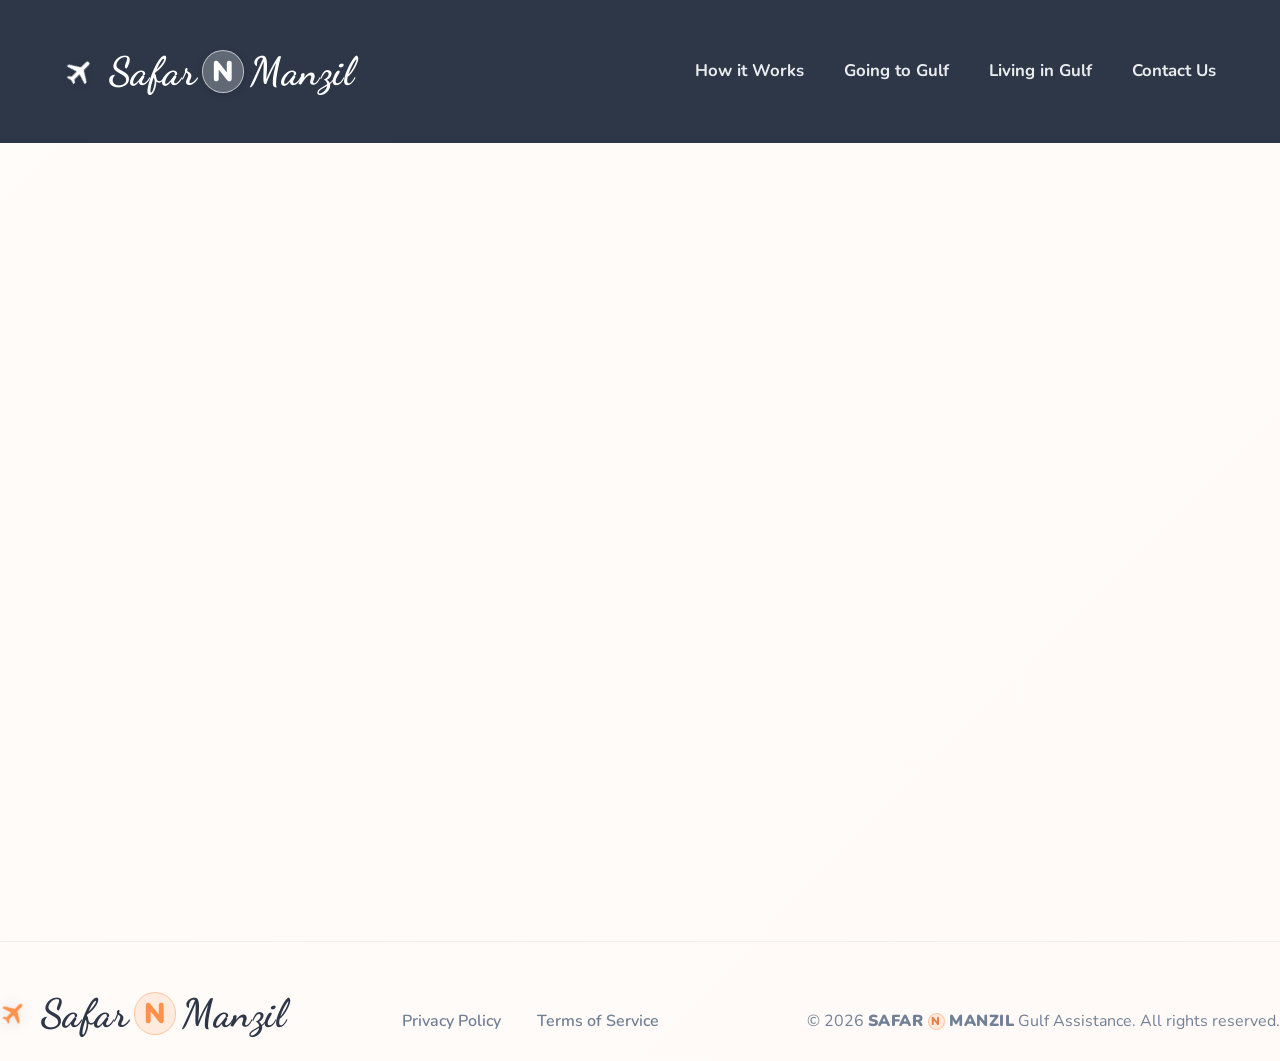
==== feedback.html @ 5f397bbf "feat: add standalone feedback page" ====
<!DOCTYPE html>
<html lang="en">
<head>
    <meta charset="UTF-8">
    <meta name="viewport" content="width=device-width, initial-scale=1.0">
    <title>Feedback | SAFAR N MANZIL</title>
    <meta name="description" content="Share your feedback and experience with SAFAR N MANZIL.">
    <link rel="preconnect" href="https://fonts.googleapis.com">
    <link rel="preconnect" href="https://fonts.gstatic.com" crossorigin>
    <link href="https://fonts.googleapis.com/css2?family=Dancing+Script:wght@700&family=Nunito:wght@400;600;700;800&display=swap" rel="stylesheet">
    <link rel="stylesheet" href="style.css">
    <style>
        .feedback-section {
            background: white;
            border: 1.5px solid rgba(255,155,106,0.2);
            border-radius: 20px;
            padding: 2.5rem;
            max-width: 800px;
            margin: 0 auto;
            text-align: center;
        }
        .rating-stars {
            display: flex;
            justify-content: center;
            gap: 0.5rem;
            margin: 1rem 0 1.5rem;
            flex-direction: row-reverse;
        }
        .rating-stars input {
            display: none;
        }
        .rating-stars label {
            font-size: 2rem;
            color: #E2E8F0;
            cursor: pointer;
            transition: color 0.2s;
        }
        .rating-stars label:hover,
        .rating-stars label:hover ~ label,
        .rating-stars input:checked ~ label {
            color: #F6AD55;
        }
        
        #feedback-success-state {
            display: none;
            animation: fadeIn 0.5s ease-out forwards;
        }
        
        .share-wa-btn {
            display: inline-flex;
            align-items: center;
            gap: 0.5rem;
            background: #25D366;
            color: white;
            padding: 1rem 1.5rem;
            border-radius: 12px;
            font-weight: 700;
            font-size: 1.1rem;
            text-decoration: none;
            transition: transform 0.2s, box-shadow 0.2s;
            margin-top: 1.5rem;
        }
        .share-wa-btn:hover {
            transform: translateY(-2px);
            box-shadow: 0 10px 20px -10px rgba(37, 211, 102, 0.6);
            color: white;
        }
        @keyframes fadeIn {
            from { opacity: 0; transform: translateY(10px); }
            to { opacity: 1; transform: translateY(0); }
        }
        .lead-field label {
            display: block;
            font-size: 0.78rem;
            font-weight: 700;
            color: #718096;
            text-transform: uppercase;
            letter-spacing: 0.08em;
            margin-bottom: 0.4rem;
        }
        .lead-field input {
            width: 100%;
            padding: 0.65rem 0.9rem;
            border: 1.5px solid rgba(255,155,106,0.3);
            border-radius: 10px;
            font-family: 'Nunito', sans-serif;
            font-size: 0.95rem;
            color: #2D3748;
            background: #fff;
            transition: border-color 0.2s, box-shadow 0.2s;
            box-sizing: border-box;
        }
        .lead-field input:focus {
            outline: none;
            border-color: #FF9B6A;
            box-shadow: 0 0 0 3px rgba(255,155,106,0.15);
        }
        .crm-status-msg {
            display: none;
            margin-top: 0.8rem;
            padding: 0.75rem 1rem;
            border-radius: 10px;
            font-size: 0.9rem;
            font-weight: 600;
            text-align: center;
        }
        .crm-status-msg.error {
            background: #FED7D7;
            color: #9B2C2C;
        }
        .btn-solid.btn-loading {
            opacity: 0.7;
            cursor: not-allowed;
        }
    </style>
</head>
<body class="bg-gradient-light">
    <!-- Navbar -->
    <nav class="top-nav" style="position: relative; background: #2D3748;">
        <a href="index.html" class="logo" aria-label="SAFAR N MANZIL Home">
            <svg class="logo-icon" width="32" height="32" viewBox="0 0 24 24" fill="white" xmlns="http://www.w3.org/2000/svg">
                <path d="M21 16v-2l-8-5V3.5c0-.83-.67-1.5-1.5-1.5S10 2.67 10 3.5V9l-8 5v2l8-2.5V19l-2 1.5V22l3.5-1 3.5 1v-1.5L13 19v-5.5l8 2.5z"/>
            </svg>
            <span class="logo-text" style="color: white;">Safar <span class="logo-accent">N</span> Manzil</span>
        </a>
        <div class="nav-links">
            <a href="index.html#how-it-works">How it Works</a>
            <a href="index.html#safar-go">Going to Gulf</a>
            <a href="index.html#safar-home">Living in Gulf</a>
            <a href="index.html#contact">Contact Us</a>
        </div>
    </nav>

    <!-- FEEDBACK SECTION -->
    <section class="section-padding" style="min-height: 80vh; display: flex; align-items: center;">
        <div class="container fade-in-up">
            <div class="feedback-section shadow-lg">
                <div id="feedback-form-state">
                    <span class="badge badge-orange"><span class="brand-name">SAFAR <span class="brand-n-badge">N</span> MANZIL</span> REVIEWS</span>
                    <h2 style="margin-top: 1rem;">Rate Your Experience</h2>
                    <p style="margin-bottom: 2rem; color: #4A5568;">We are constantly improving. Let us know how we did!</p>
                    
                    <div style="text-align: left; margin-bottom: 1rem;">
                        <div class="lead-field">
                            <label for="fb-name">Your Name *</label>
                            <input type="text" id="fb-name" placeholder="Enter your name" required>
                        </div>
                    </div>
                    
                    <div class="rating-stars">
                        <input type="radio" id="star5" name="rating" value="5"><label for="star5">★</label>
                        <input type="radio" id="star4" name="rating" value="4"><label for="star4">★</label>
                        <input type="radio" id="star3" name="rating" value="3"><label for="star3">★</label>
                        <input type="radio" id="star2" name="rating" value="2"><label for="star2">★</label>
                        <input type="radio" id="star1" name="rating" value="1"><label for="star1">★</label>
                    </div>

                    <div class="lead-field" style="text-align: left; margin-bottom: 1.5rem;">
                        <label for="fb-comments">Comments (Optional)</label>
                        <input type="text" id="fb-comments" placeholder="What did you like? What can we improve?">
                    </div>

                    <button id="submit-feedback-btn" class="btn-solid btn-large" style="width: 100%;">
                        Submit Feedback
                    </button>
                    <div id="fb-status" class="crm-status-msg"></div>
                </div>
                
                <div id="feedback-success-state">
                    <div style="font-size: 4rem; margin-bottom: 1rem;">🎉</div>
                    <h2>Thank You for Your Feedback!</h2>
                    <p style="font-size: 1.1rem; color: #4A5568; margin-top: 1rem;">
                        If you liked our service, please share this with your loved ones so we can build a community of impact and safety!
                    </p>
                    <a href="#" id="wa-share-link" target="_blank" class="share-wa-btn">
                        <svg width="24" height="24" viewBox="0 0 24 24" fill="currentColor"><path d="M17.472 14.382c-.297-.149-1.758-.867-2.03-.967-.273-.099-.471-.148-.67.15-.197.297-.767.966-.94 1.164-.173.199-.347.223-.644.075-.297-.15-1.255-.463-2.39-1.475-.883-.788-1.48-1.761-1.653-2.059-.173-.297-.018-.458.13-.606.134-.133.298-.347.446-.52.149-.174.198-.298.298-.497.099-.198.05-.371-.025-.52-.075-.149-.669-1.612-.916-2.207-.242-.579-.487-.5-.669-.51-.173-.008-.371-.01-.57-.01-.198 0-.52.074-.792.372-.272.297-1.04 1.016-1.04 2.479 0 1.462 1.065 2.875 1.213 3.074.149.198 2.096 3.2 5.077 4.487.709.306 1.262.489 1.694.625.712.227 1.36.195 1.871.118.571-.085 1.758-.719 2.006-1.413.248-.694.248-1.289.173-1.413-.074-.124-.272-.198-.57-.347m-5.421 7.403h-.004a9.87 9.87 0 01-5.031-1.378l-.361-.214-3.741.982.998-3.648-.235-.374a9.86 9.86 0 01-1.51-5.26c.001-5.45 4.436-9.884 9.888-9.884 2.64 0 5.122 1.03 6.988 2.898a9.825 9.825 0 012.893 6.994c-.003 5.45-4.437 9.884-9.885 9.884m8.413-18.297A11.815 11.815 0 0012.05 0C5.495 0 .16 5.335.157 11.892c0 2.096.547 4.142 1.588 5.945L.057 24l6.305-1.654a11.882 11.882 0 005.683 1.448h.005c6.554 0 11.89-5.335 11.893-11.893a11.821 11.821 0 00-3.48-8.413Z"/></svg>
                        Share on WhatsApp
                    </a>
                </div>
            </div>
        </div>
    </section>

    <div class="footer-bottom">
        <a href="index.html" class="logo footer-logo" aria-label="SAFAR N MANZIL Home">
            <svg class="logo-icon" width="28" height="28" viewBox="0 0 24 24" fill="#FF914D" xmlns="http://www.w3.org/2000/svg">
                <path d="M21 16v-2l-8-5V3.5c0-.83-.67-1.5-1.5-1.5S10 2.67 10 3.5V9l-8 5v2l8-2.5V19l-2 1.5V22l3.5-1 3.5 1v-1.5L13 19v-5.5l8 2.5z"/>
            </svg>
            <span class="logo-text" style="color:#2D3748;">Safar <span class="logo-accent-dark">N</span> Manzil</span>
        </a>
        <div class="footer-links">
            <a href="privacy.html">Privacy Policy</a>
            <a href="terms.html">Terms of Service</a>
        </div>
        <p>&copy; 2026 <span class="brand-name">SAFAR <span class="brand-n-badge">N</span> MANZIL</span> Gulf Assistance. All rights reserved.</p>
    </div>

    <script>
        const FEEDBACK_API_URL = 'https://safar-crm-theta.vercel.app/api/public/feedback';
        
        const shareMessage = `Alhamdulillah We've started something we’ve been working on. This is Minhaj from\n " SAFAR N MANZIL  ".\n\nThe idea is simple: when you need something done, you shouldn’t have to figure out whom to call.\n\nWhether it’s a local service, help for your family back home while you are living in gulf, or something you need while preparing for the Gulf —\n just message us.\nWe’ll understand the requirement, coordinate the right help, and keep you updated.\n\nJust Message Us On WhatsApp : https://wa.me/7207071874\n\nCheckout our Website: \nhttps://safar-rouge.vercel.app/#\n\nFollow our whatsapp Channel for more updates: \nhttps://whatsapp.com/channel/0029VbD5C7AKrWQwktRWrP2J`;
        
        document.getElementById('wa-share-link').href = `https://wa.me/?text=${encodeURIComponent(shareMessage)}`;

        document.getElementById('submit-feedback-btn').addEventListener('click', async function() {
            const name = document.getElementById('fb-name').value.trim();
            const comments = document.getElementById('fb-comments').value.trim();
            const ratingEl = document.querySelector('input[name="rating"]:checked');
            const statusEl = document.getElementById('fb-status');
            const btn = this;

            if (!name || !ratingEl) {
                statusEl.textContent = '⚠️ Please enter your name and select a star rating.';
                statusEl.className = 'crm-status-msg error';
                statusEl.style.display = 'block';
                return;
            }

            const rating = ratingEl.value;

            btn.textContent = 'Submitting…';
            btn.classList.add('btn-loading');
            btn.disabled = true;
            statusEl.style.display = 'none';

            try {
                const res = await fetch(FEEDBACK_API_URL, {
                    method: 'POST',
                    headers: { 'Content-Type': 'application/json' },
                    body: JSON.stringify({ name, rating, comments })
                });

                if (res.ok) {
                    document.getElementById('feedback-form-state').style.display = 'none';
                    document.getElementById('feedback-success-state').style.display = 'block';
                } else {
                    throw new Error('Server error');
                }
            } catch (err) {
                statusEl.textContent = '❌ Could not submit feedback. Please try again.';
                statusEl.className = 'crm-status-msg error';
                statusEl.style.display = 'block';
                btn.textContent = 'Submit Feedback';
                btn.classList.remove('btn-loading');
                btn.disabled = false;
            }
        });
    </script>
</body>
</html>
---- style.css ----
:root {
    /* Exact colors from the dribbble shot */
    --clr-gradient-start: #FF9B6A;
    --clr-gradient-end:   #FFBE92;
    --clr-white: #FFFFFF;
    --clr-text-main: #2D3748; /* Slightly richer dark grey for expert readability */
    --clr-text-light: #718096; /* Sleek slate grey */
    --clr-bg-presentation: #DDE5F4;
    --clr-bg-light: #F7FAFC; /* Premium subtle cool gray */
    
    --font-primary: 'Nunito', sans-serif;
    --shadow-soft: 0 10px 30px rgba(0, 0, 0, 0.04);
    --shadow-hover: 0 20px 40px rgba(255, 155, 106, 0.15);
    --transition: all 0.3s cubic-bezier(0.25, 0.8, 0.25, 1);
}

* {
    margin: 0;
    padding: 0;
    box-sizing: border-box;
}

body {
    font-family: var(--font-primary);
    color: var(--clr-text-main);
    background-color: var(--clr-bg-light);
    line-height: 1.6;
    overflow-x: hidden;
    -webkit-font-smoothing: antialiased;
}

/* -------------------------------------
   UTILITIES
   ------------------------------------- */
.container {
    max-width: 1100px;
    margin: 0 auto;
    padding: 0 2rem;
}

.section-padding {
    padding: 6rem 0; /* More breathing room */
}

.text-center { text-align: center; }
.mt-4 { margin-top: 2.5rem; }
.bg-light { background-color: var(--clr-bg-light); }
.bg-white { background-color: var(--clr-white); }
.bg-gradient-light { 
    background: linear-gradient(135deg, rgba(255,155,106,0.03) 0%, rgba(255,190,146,0.08) 100%);
}

.badge {
    display: inline-block;
    padding: 0.5rem 1.5rem;
    background: #EDF2F7;
    color: #4A5568;
    border-radius: 50px;
    font-weight: 800;
    font-size: 0.85rem;
    margin-bottom: 1.5rem;
    text-transform: uppercase;
    letter-spacing: 1.5px;
    box-shadow: 0 2px 10px rgba(0,0,0,0.02);
}

.badge-orange {
    background: rgba(255, 155, 106, 0.12);
    color: #E67E45;
}

/* -------------------------------------
   THE DRIBBBLE HERO PRESENTATION
   ------------------------------------- */
.presentation-bg {
    background-color: var(--clr-bg-presentation);
    background-image: radial-gradient(circle at top right, rgba(160, 190, 240, 0.4) 0%, transparent 50%), 
                      radial-gradient(circle at top left, #D1BBFF 0%, transparent 40%);
    min-height: 100vh;
    padding: 3rem 2rem;
    display: flex;
    justify-content: center;
    align-items: center;
}

.dribbble-card {
    background: linear-gradient(135deg, var(--clr-gradient-start) 0%, var(--clr-gradient-end) 100%);
    width: 100%;
    max-width: 1300px;
    height: 800px;
    border-radius: 24px;
    box-shadow: 0 40px 80px rgba(0, 0, 0, 0.12), 0 20px 40px rgba(0,0,0,0.08);
    position: relative;
    overflow: hidden;
    display: flex;
    flex-direction: column;
}

.top-nav {
    display: flex;
    justify-content: space-between;
    align-items: center;
    padding: 2.5rem 4rem;
}

.logo {
    display: inline-flex;
    align-items: center;
    gap: 0.8rem;
    font-size: clamp(1.2rem, 2.2vw, 1.9rem);
    font-weight: 900;
    color: white;
    text-decoration: none;
    letter-spacing: 0.5px;
    cursor: pointer;
    transition: all 0.4s cubic-bezier(0.175, 0.885, 0.32, 1.275);
    user-select: none;
}

.logo-icon {
    transform: rotate(45deg);
    transition: transform 0.4s cubic-bezier(0.34, 1.56, 0.64, 1), filter 0.3s ease;
    filter: drop-shadow(0 2px 8px rgba(0, 0, 0, 0.15));
    flex-shrink: 0;
}

.logo-text {
    font-family: 'Dancing Script', cursive;
    font-size: 1.4em;
    display: inline-flex;
    align-items: center;
    gap: 0.35rem;
    transition: transform 0.3s ease, text-shadow 0.3s ease;
    white-space: nowrap;
}

.logo-accent {
    font-family: 'Nunito', sans-serif;
    display: inline-flex;
    align-items: center;
    justify-content: center;
    background: rgba(255, 255, 255, 0.25);
    color: #FFF;
    font-size: 0.72em;
    font-weight: 900;
    width: 1.5em;
    height: 1.5em;
    border-radius: 50%;
    border: 1.5px solid rgba(255, 255, 255, 0.6);
    backdrop-filter: blur(4px);
    transition: all 0.3s ease;
    box-shadow: 0 2px 10px rgba(0,0,0,0.1);
}

.logo-accent-dark {
    font-family: 'Nunito', sans-serif;
    display: inline-flex;
    align-items: center;
    justify-content: center;
    background: rgba(255, 145, 77, 0.15);
    color: #FF914D;
    font-size: 0.72em;
    font-weight: 900;
    width: 1.5em;
    height: 1.5em;
    border-radius: 50%;
    border: 1.5px solid rgba(255, 145, 77, 0.4);
    transition: all 0.3s ease;
}

/* Inline Brand Typography Styling (matching navbar style) */
.brand-name {
    font-weight: 900;
    letter-spacing: 0.5px;
    display: inline-flex;
    align-items: center;
    gap: 0.2rem;
    white-space: nowrap;
}

.brand-n-badge {
    display: inline-flex;
    align-items: center;
    justify-content: center;
    background: rgba(255, 145, 77, 0.15);
    color: #E67E45;
    font-size: 0.72em;
    font-weight: 900;
    width: 1.5em;
    height: 1.5em;
    border-radius: 50%;
    border: 1.2px solid rgba(255, 145, 77, 0.4);
    vertical-align: middle;
    line-height: 1;
    margin: 0 1px;
}

.brand-n-badge-white {
    display: inline-flex;
    align-items: center;
    justify-content: center;
    background: rgba(255, 255, 255, 0.25);
    color: #FFF;
    font-size: 0.72em;
    font-weight: 900;
    width: 1.5em;
    height: 1.5em;
    border-radius: 50%;
    border: 1.2px solid rgba(255, 255, 255, 0.6);
    vertical-align: middle;
    line-height: 1;
    margin: 0 1px;
}

/* Logo Hover Animations */
.logo:hover {
    transform: translateY(-2px);
}

.logo:hover .logo-icon {
    transform: rotate(62deg) translate(3px, -4px) scale(1.12);
    filter: drop-shadow(0 6px 16px rgba(255, 255, 255, 0.4));
}

.logo:hover .logo-text {
    text-shadow: 0 4px 20px rgba(255, 255, 255, 0.5);
}

.logo:hover .logo-accent {
    background: #FFFFFF;
    color: #FF9B6A;
    transform: scale(1.2) rotate(10deg);
    box-shadow: 0 4px 15px rgba(255, 255, 255, 0.5);
    border-color: #FFFFFF;
}

.logo:hover .logo-accent-dark {
    background: #FF914D;
    color: #FFFFFF;
    transform: scale(1.2) rotate(10deg);
    box-shadow: 0 4px 15px rgba(255, 145, 77, 0.4);
}

.nav-links {
    display: flex;
    gap: 2.5rem;
}

.nav-links a {
    color: rgba(255, 255, 255, 0.9);
    text-decoration: none;
    font-weight: 700;
    font-size: 1.05rem;
    transition: var(--transition);
}

.nav-links a:hover {
    color: white;
    transform: translateY(-2px);
}

.search-btn {
    width: 48px;
    height: 48px;
    background: rgba(255, 255, 255, 0.95); backdrop-filter: blur(10px);
    border-radius: 50%;
    display: flex;
    align-items: center;
    justify-content: center;
    cursor: pointer;
    box-shadow: var(--shadow-soft);
    transition: var(--transition);
}
.search-btn:hover { 
    transform: scale(1.1) translateY(-2px);
    box-shadow: 0 10px 20px rgba(0,0,0,0.1); 
}

.hero-content {
    display: flex;
    flex: 1;
    padding: 0 4rem;
    align-items: center;
    justify-content: space-between;
}

.hero-text {
    flex: 1;
    max-width: 500px;
    color: white;
}

.subtitle {
    font-size: 1.8rem;
    font-weight: 800;
    margin-bottom: 0.5rem;
    text-shadow: 0 2px 10px rgba(0,0,0,0.05);
}

.main-title {
    font-size: 4.2rem;
    font-weight: 800;
    line-height: 1.05;
    margin-bottom: 1.5rem;
    letter-spacing: -1px;
    text-shadow: 0 4px 20px rgba(0,0,0,0.08);
}

.description {
    font-size: 1.15rem;
    color: rgba(255, 255, 255, 0.95);
    margin-bottom: 3.5rem;
    line-height: 1.7;
    font-weight: 600;
}

.cta-area {
    position: relative;
    display: inline-block;
    margin-bottom: 4rem;
}

.btn-highlight {
    position: absolute;
    top: 50%;
    left: 50%;
    transform: translate(-50%, -50%);
    width: 76px;
    height: 76px;
    background: rgba(255, 255, 255, 0.25);
    border-radius: 50%;
    z-index: 1;
    animation: pulse 2s infinite;
}

@keyframes pulse {
    0% { transform: translate(-50%, -50%) scale(0.95); opacity: 0.8; }
    50% { transform: translate(-50%, -50%) scale(1.05); opacity: 0.4; }
    100% { transform: translate(-50%, -50%) scale(0.95); opacity: 0.8; }
}

.cta-pill {
    position: relative;
    z-index: 2;
    background: rgba(255, 255, 255, 0.95); backdrop-filter: blur(10px);
    color: #FF9B6A;
    text-decoration: none;
    font-weight: 800;
    padding: 1.1rem 3.2rem;
    border-radius: 50px;
    font-size: 1.15rem;
    display: inline-block;
    box-shadow: 0 10px 30px rgba(0,0,0,0.1);
    transition: var(--transition);
}
.cta-pill:hover { 
    transform: translateY(-4px); 
    box-shadow: 0 15px 40px rgba(0,0,0,0.15);
}

.social-links { display: flex; gap: 1.2rem; }

.social-icon {
    width: 44px;
    height: 44px;
    background: rgba(255, 255, 255, 0.95); backdrop-filter: blur(10px);
    border-radius: 50%;
    display: flex;
    align-items: center;
    justify-content: center;
    color: #FF914D;
    text-decoration: none;
    box-shadow: 0 8px 20px rgba(0,0,0,0.08);
    transition: var(--transition);
}
.social-icon:hover { 
    transform: scale(1.1) translateY(-3px); 
    color: white;
    background: #FF9B6A;
}

.hero-illustration {
    flex: 1;
    display: flex;
    justify-content: flex-end;
    align-items: flex-end;
    height: 100%;
}

.hero-illustration img {
    max-width: 120%;
    height: 90%;
    object-fit: contain;
    mix-blend-mode: darken; /* Darken eliminates white/light backgrounds cleanly without washing out colors */
    mask-image: linear-gradient(to right, transparent, black 10%, black 90%, transparent); /* Soften edges */
    -webkit-mask-image: linear-gradient(to right, transparent, black 10%, black 90%, transparent);
}

/* -------------------------------------
   MAIN WEBSITE SECTIONS (BELOW HERO)
   ------------------------------------- */

.section-header h2 {
    font-size: 3rem;
    font-weight: 800;
    color: var(--clr-text-main);
    margin-bottom: 1.2rem;
    letter-spacing: -1px;
}
.section-header p {
    font-size: 1.25rem;
    color: var(--clr-text-light);
    max-width: 650px;
    margin: 0 auto 4rem;
    line-height: 1.7;
}

/* How It Works */
.process-grid {
    display: grid;
    grid-template-columns: repeat(auto-fit, minmax(300px, 1fr));
    gap: 2.5rem;
}

.process-card {
    background: var(--clr-white);
    padding: 3.5rem 2.5rem;
    border-radius: 24px;
    text-align: center;
    box-shadow: var(--shadow-soft);
    transition: var(--transition);
    border: 1px solid rgba(0,0,0,0.02);
    position: relative;
    overflow: hidden;
}
.process-card::before {
    content: '';
    position: absolute;
    top: 0; left: 0; width: 100%; height: 4px;
    background: linear-gradient(90deg, var(--clr-gradient-start), var(--clr-gradient-end));
    opacity: 0;
    transition: var(--transition);
}
.process-card:hover {
    transform: translateY(-8px);
    box-shadow: var(--shadow-hover);
}
.process-card:hover::before { opacity: 1; }

.process-icon {
    width: 80px;
    height: 80px;
    background: linear-gradient(135deg, var(--clr-gradient-start), var(--clr-gradient-end));
    color: white;
    border-radius: 24px; /* Sleek squircle instead of circle */
    display: flex;
    align-items: center;
    justify-content: center;
    margin: 0 auto 2rem;
    box-shadow: 0 15px 30px rgba(255, 155, 106, 0.3);
    transform: rotate(-5deg);
    transition: var(--transition);
}
.process-card:hover .process-icon { transform: rotate(0deg) scale(1.1); }

.process-card h3 {
    font-size: 1.6rem;
    font-weight: 800;
    margin-bottom: 1rem;
}
.process-card p {
    color: var(--clr-text-light);
    font-size: 1.05rem;
}

/* Features Grid (SAFAR GO) */
.features-grid {
    display: grid;
    grid-template-columns: repeat(auto-fit, minmax(240px, 1fr));
    gap: 2.5rem;
}

.feature-box {
    padding: 2.5rem;
    background: var(--clr-bg-light);
    border-radius: 20px;
    transition: var(--transition);
    border: 1px solid transparent;
}
.feature-box:hover {
    background: rgba(255, 255, 255, 0.95); backdrop-filter: blur(10px);
    box-shadow: var(--shadow-soft);
    border-color: rgba(255, 155, 106, 0.2);
    transform: translateY(-5px);
}

.feature-icon {
    margin-bottom: 1.5rem;
    display: inline-block;
    padding: 1rem;
    background: rgba(255, 155, 106, 0.1);
    border-radius: 16px;
    transition: var(--transition);
}
.feature-box:hover .feature-icon {
    background: var(--clr-gradient-start);
}
.feature-box:hover .feature-icon svg {
    stroke: white;
}

.feature-box h4 {
    font-size: 1.3rem;
    font-weight: 800;
    margin-bottom: 0.8rem;
}
.feature-box p {
    color: var(--clr-text-light);
    font-size: 1rem;
}

/* SAFAR HOME (Two Col Layout) */
.two-col-layout {
    display: grid;
    grid-template-columns: 1fr 1fr;
    gap: 5rem;
}
.align-center { align-items: center; }

.sub-headline {
    font-size: 2rem;
    font-weight: 800;
    color: #FF9B6A;
    margin-bottom: 1.5rem;
}

.benefit-list {
    list-style: none;
    margin-top: 2rem;
}
.benefit-list li {
    margin-bottom: 1.2rem;
    font-size: 1.15rem;
    color: var(--clr-text-main);
    display: flex;
    align-items: flex-start;
    gap: 1rem;
}
.benefit-list li::before {
    content: '→';
    color: #FF9B6A;
    font-weight: 900;
    font-size: 1.2rem;
}

.btn-solid {
    display: inline-flex;
    align-items: center;
    background: linear-gradient(135deg, var(--clr-gradient-start), var(--clr-gradient-end));
    color: white;
    padding: 1.1rem 3rem;
    border-radius: 50px;
    text-decoration: none;
    font-weight: 800;
    font-size: 1.1rem;
    box-shadow: 0 15px 30px rgba(255, 155, 106, 0.3);
    transition: var(--transition);
    border: none;
    cursor: pointer;
}
.btn-solid:hover {
    transform: translateY(-3px);
    box-shadow: 0 25px 40px rgba(255, 155, 106, 0.4);
}
.btn-large { font-size: 1.25rem; padding: 1.3rem 3.5rem; }

.trust-card {
    background: rgba(255, 255, 255, 0.95); backdrop-filter: blur(10px);
    padding: 4rem;
    border-radius: 30px;
    box-shadow: var(--shadow-hover);
    text-align: center;
    border: 1px solid rgba(255, 155, 106, 0.1);
    position: relative;
}
.trust-icon {
    width: 90px;
    height: 90px;
    background: rgba(255, 155, 106, 0.1);
    border-radius: 50%;
    display: flex;
    align-items: center;
    justify-content: center;
    margin: 0 auto 1.5rem;
}
.trust-card h3 {
    font-size: 1.8rem;
    font-weight: 800;
    margin-bottom: 1rem;
}
.trust-card p {
    font-size: 1.3rem;
    font-style: italic;
    color: var(--clr-text-light);
    line-height: 1.7;
}

/* Trust Grid */
.trust-grid {
    display: grid;
    grid-template-columns: repeat(auto-fit, minmax(200px, 1fr));
    gap: 3rem;
    text-align: center;
}
.trust-item-icon {
    display: inline-flex;
    margin-bottom: 1rem;
    padding: 1rem;
    background: #EDF2F7;
    border-radius: 20px;
    transition: var(--transition);
}
.trust-item:hover .trust-item-icon {
    background: rgba(255, 155, 106, 0.15);
    transform: scale(1.1);
}
.trust-item h4 {
    color: var(--clr-text-main);
    font-size: 1.4rem;
    font-weight: 800;
    margin-bottom: 0.8rem;
}
.trust-item p {
    color: var(--clr-text-light);
    font-size: 1.05rem;
}

/* FAQ Accordion */
.faq-container {
    max-width: 850px;
    margin: 0 auto;
}

.faq-item {
    background: rgba(255, 255, 255, 0.95); backdrop-filter: blur(10px);
    border-radius: 16px;
    margin-bottom: 1.2rem;
    box-shadow: 0 4px 15px rgba(0,0,0,0.02);
    overflow: hidden;
    border: 1px solid rgba(0,0,0,0.03);
    transition: var(--transition);
}
.faq-item:hover { box-shadow: var(--shadow-soft); }

.faq-question {
    width: 100%;
    text-align: left;
    padding: 1.8rem 2.5rem;
    background: none;
    border: none;
    font-size: 1.3rem;
    font-weight: 800;
    color: var(--clr-text-main);
    cursor: pointer;
    display: flex;
    justify-content: space-between;
    align-items: center;
    font-family: inherit;
}

.faq-question .arrow {
    transition: var(--transition);
    color: #FF9B6A;
    background: rgba(255, 155, 106, 0.1);
    width: 32px; height: 32px;
    display: flex; align-items: center; justify-content: center;
    border-radius: 50%;
}

.faq-question.active .arrow {
    transform: rotate(180deg);
    background: #FF9B6A;
    color: white;
}

.faq-answer {
    max-height: 0;
    overflow: hidden;
    transition: max-height 0.4s cubic-bezier(0.25, 0.8, 0.25, 1);
}

.faq-answer p {
    padding: 0 2.5rem 1.8rem;
    color: var(--clr-text-light);
    font-size: 1.1rem;
    line-height: 1.7;
}

/* WhatsApp Channel Section */
.wa-channel-card {
    background: linear-gradient(135deg, #128C7E 0%, #25D366 100%);
    border-radius: 24px;
    padding: 3.5rem 4rem;
    display: flex;
    justify-content: space-between;
    align-items: center;
    gap: 2.5rem;
    box-shadow: 0 20px 40px rgba(37, 211, 102, 0.2);
    margin-bottom: 2rem;
    color: white;
    position: relative;
    overflow: hidden;
}
.wa-channel-content {
    display: flex;
    align-items: center;
    gap: 2rem;
    flex: 1;
}
.wa-icon {
    width: 76px;
    height: 76px;
    min-width: 76px;
    background: rgba(255, 255, 255, 0.2);
    border-radius: 50%;
    display: flex;
    align-items: center;
    justify-content: center;
    backdrop-filter: blur(10px);
    box-shadow: 0 8px 20px rgba(0,0,0,0.1);
    flex-shrink: 0;
}
.wa-channel-text h2 {
    font-size: clamp(1.5rem, 3.5vw, 2.2rem);
    font-weight: 800;
    margin-bottom: 0.5rem;
    line-height: 1.25;
}
.wa-channel-text p {
    font-size: clamp(0.95rem, 2vw, 1.1rem);
    opacity: 0.92;
    max-width: 520px;
    line-height: 1.55;
}
.wa-btn {
    background: rgba(255, 255, 255, 0.95); backdrop-filter: blur(10px);
    color: #128C7E;
    padding: 1.1rem 2.5rem;
    border-radius: 50px;
    text-decoration: none;
    font-weight: 800;
    font-size: 1.05rem;
    transition: var(--transition);
    box-shadow: 0 10px 20px rgba(0,0,0,0.1);
    white-space: nowrap;
    display: inline-flex;
    align-items: center;
    justify-content: center;
}
.wa-btn:hover {
    transform: translateY(-3px) scale(1.03);
    box-shadow: 0 15px 30px rgba(0,0,0,0.18);
    background: #F7FAFC;
}

/* Footer & Smart Form */
.main-footer {
    background-color: var(--clr-bg-light); /* Lighter background to contrast the white form */
    padding: 6rem 0 3rem;
    border-top: 1px solid rgba(0,0,0,0.03);
}

.smart-form-container {
    max-width: 800px;
    margin: 0 auto 6rem;
    background: rgba(255, 255, 255, 0.95); backdrop-filter: blur(10px);
    border-radius: 24px;
    box-shadow: var(--shadow-hover);
    padding: 4rem;
    border: 1px solid rgba(0,0,0,0.03);
}

.form-header h2 {
    font-size: 2.8rem;
    font-weight: 900;
    margin-bottom: 0.5rem;
    letter-spacing: -1px;
}
.form-header p {
    color: var(--clr-text-light);
    font-size: 1.15rem;
    margin-bottom: 3rem;
}

.form-step { margin-bottom: 3rem; text-align: left; }
.form-step h3 {
    font-size: 1.3rem;
    font-weight: 800;
    margin-bottom: 1.5rem;
    color: var(--clr-text-main);
}
.optional {
    font-weight: 400;
    font-size: 1rem;
    color: #A0AEC0;
}

/* User Type Cards */
.user-type-cards {
    display: grid;
    grid-template-columns: 1fr 1fr;
    gap: 1.5rem;
}
.type-card input { display: none; }
.card-content {
    border: 2px solid #E2E8F0;
    border-radius: 16px;
    padding: 1.5rem;
    cursor: pointer;
    transition: var(--transition);
    text-align: center;
}
.card-content:hover { border-color: #CBD5E0; background: #F7FAFC; }
.type-card input:checked + .card-content {
    border-color: #FF9B6A;
    background: rgba(255, 155, 106, 0.05);
    box-shadow: 0 10px 25px rgba(255, 155, 106, 0.15);
}
.card-icon { font-size: 2rem; display: block; margin-bottom: 0.5rem; }
.card-content h4 { font-size: 1.2rem; font-weight: 800; margin-bottom: 0.3rem; }
.card-content p { font-size: 0.95rem; color: var(--clr-text-light); }

/* Need Pills */
.needs-container {
    display: none;
    flex-wrap: wrap;
    gap: 1rem;
}
.needs-container.active { display: flex; }

.need-pill input { display: none; }
.need-pill span {
    display: inline-block;
    padding: 0.8rem 1.5rem;
    background: #EDF2F7;
    color: #4A5568;
    border-radius: 50px;
    font-weight: 700;
    font-size: 1.05rem;
    cursor: pointer;
    transition: var(--transition);
    border: 2px solid transparent;
}
.need-pill span:hover { background: #E2E8F0; }
.need-pill input:checked + span {
    background: var(--clr-gradient-start);
    color: white;
    box-shadow: 0 8px 20px rgba(255, 155, 106, 0.25);
    transform: translateY(-2px);
}

/* Textarea */
#custom-details {
    width: 100%;
    padding: 1.2rem 1.5rem;
    border-radius: 16px;
    border: 2px solid #E2E8F0;
    font-family: var(--font-primary);
    font-size: 1.05rem;
    color: var(--clr-text-main);
    resize: vertical;
    transition: var(--transition);
    background: #F7FAFC;
}
#custom-details:focus {
    outline: none;
    border-color: #FF9B6A;
    background: rgba(255, 255, 255, 0.95); backdrop-filter: blur(10px);
    box-shadow: 0 5px 15px rgba(255, 155, 106, 0.1);
}

.footer-logo {
    margin-bottom: 1rem;
    justify-content: center;
}

.footer-bottom {
    margin-top: 2rem;
    padding-top: 2.5rem;
    border-top: 1px solid rgba(0,0,0,0.05);
    display: flex;
    justify-content: space-between;
    align-items: center;
    font-size: 1rem;
    color: var(--clr-text-light);
}

.footer-links a {
    color: var(--clr-text-light);
    text-decoration: none;
    margin-right: 2rem;
    font-weight: 600;
    transition: var(--transition);
}
.footer-links a:hover { color: #FF9B6A; }

/* Responsive */
@media (max-width: 1000px) {
    .presentation-bg { padding: 0; background: none; } /* Remove wrapper on mobile to prevent visual break */
    .dribbble-card { 
        height: auto; 
        min-height: 100vh; 
        border-radius: 0; /* Full screen card on mobile */
        box-shadow: none;
    }
    .hero-content { flex-direction: column; text-align: center; padding: 2rem 1.5rem; }
    .hero-text { margin-bottom: 2rem; max-width: 100%; }
    .main-title { font-size: clamp(2.5rem, 8vw, 3.5rem); } /* Dynamic sizing to prevent overflow */
    .description { font-size: 1.05rem; margin-bottom: 2rem; }
    .social-links { justify-content: center; }
    .two-col-layout { grid-template-columns: 1fr; gap: 3rem; }
    .top-nav { padding: 1.5rem; }
    .nav-links { display: none; }
    .hero-illustration { width: 100%; justify-content: center; }
    .hero-illustration img { max-width: 100%; height: auto; -webkit-mask-image: none; mask-image: none; }
}

@media (max-width: 600px) {
    /* Layout & Containers */
    .container { padding: 0 1.2rem; }
    .section-padding { padding: 4rem 0; }
    
    /* Typography */
    .main-title { font-size: clamp(2.2rem, 10vw, 2.8rem); }
    .subtitle { font-size: 1.4rem; }
    .section-header h2 { font-size: 2rem; }
    .main-footer h2 { font-size: 2.2rem; }
    .form-header h2 { font-size: 1.8rem; }
    
    /* Buttons */
    .btn-solid { padding: 1rem 2rem; font-size: 1rem; width: 100%; justify-content: center; text-align: center; }
    .btn-large { padding: 1.1rem 2rem; font-size: 1.1rem; }
    .wa-btn { padding: 1rem 2rem; width: 100%; text-align: center; }
    
    /* Grids to 1 Column */
    .process-grid, .features-grid, .trust-grid { grid-template-columns: 1fr; gap: 1.5rem; }
    .user-type-cards { grid-template-columns: 1fr; gap: 1rem; }
    
    /* Padding Reductions for Cards */
    .process-card { padding: 2.5rem 1.5rem; }
    .feature-box { padding: 1.5rem; }
    .trust-card { padding: 2.5rem 1.5rem; }
    
    /* WhatsApp Channel Mobile Responsiveness */
    .wa-channel-card {
        flex-direction: column;
        text-align: center;
        padding: 2.2rem 1.4rem;
        border-radius: 20px;
        gap: 1.5rem;
    }
    .wa-channel-content {
        flex-direction: column;
        text-align: center;
        gap: 1rem;
        width: 100%;
    }
    .wa-icon {
        width: 64px;
        height: 64px;
        min-width: 64px;
        margin: 0 auto;
    }
    .wa-icon svg {
        width: 32px;
        height: 32px;
    }
    .wa-channel-text {
        width: 100%;
    }
    .wa-channel-text h2 {
        font-size: clamp(1.35rem, 5.5vw, 1.75rem);
    }
    .wa-channel-text p {
        font-size: 0.95rem;
        line-height: 1.5;
        max-width: 100%;
    }
    .wa-btn {
        width: 100%;
        max-width: 100%;
        padding: 1rem 1.5rem;
        font-size: 1rem;
        text-align: center;
        box-sizing: border-box;
    }
    
    .smart-form-container { padding: 2rem 1.2rem; margin-bottom: 4rem; }
    
    /* Needs Pills (Wrap closely) */
    .need-pill span { font-size: 0.95rem; padding: 0.7rem 1.2rem; }
    
    /* FAQ Mobile Styling */
    .faq-question { padding: 1.2rem 1.5rem; font-size: 1.15rem; }
    .faq-answer p { padding: 0 1.5rem 1.5rem; font-size: 1rem; }
    .faq-question .arrow { width: 28px; height: 28px; }
    
    /* Footer */
    .footer-bottom { flex-direction: column; gap: 1.5rem; text-align: center; }
    .footer-links { margin-bottom: 1rem; display: flex; flex-direction: column; gap: 1rem; }
    .footer-links a { margin: 0; }
    
    /* Mobile Logo Scaling */
    .logo { gap: 0.5rem; }
    .logo-text { font-size: clamp(1.15rem, 5vw, 1.45rem); }
}

/* Animations */
.fade-in-up {
    opacity: 0;
    transform: translateY(30px);
    transition: opacity 0.8s cubic-bezier(0.25, 0.8, 0.25, 1), transform 0.8s cubic-bezier(0.25, 0.8, 0.25, 1);
}
.fade-in-up.visible { opacity: 1; transform: translateY(0); }
.delay-1 { transition-delay: 0.1s; }
.delay-2 { transition-delay: 0.2s; }
.delay-3 { transition-delay: 0.3s; }
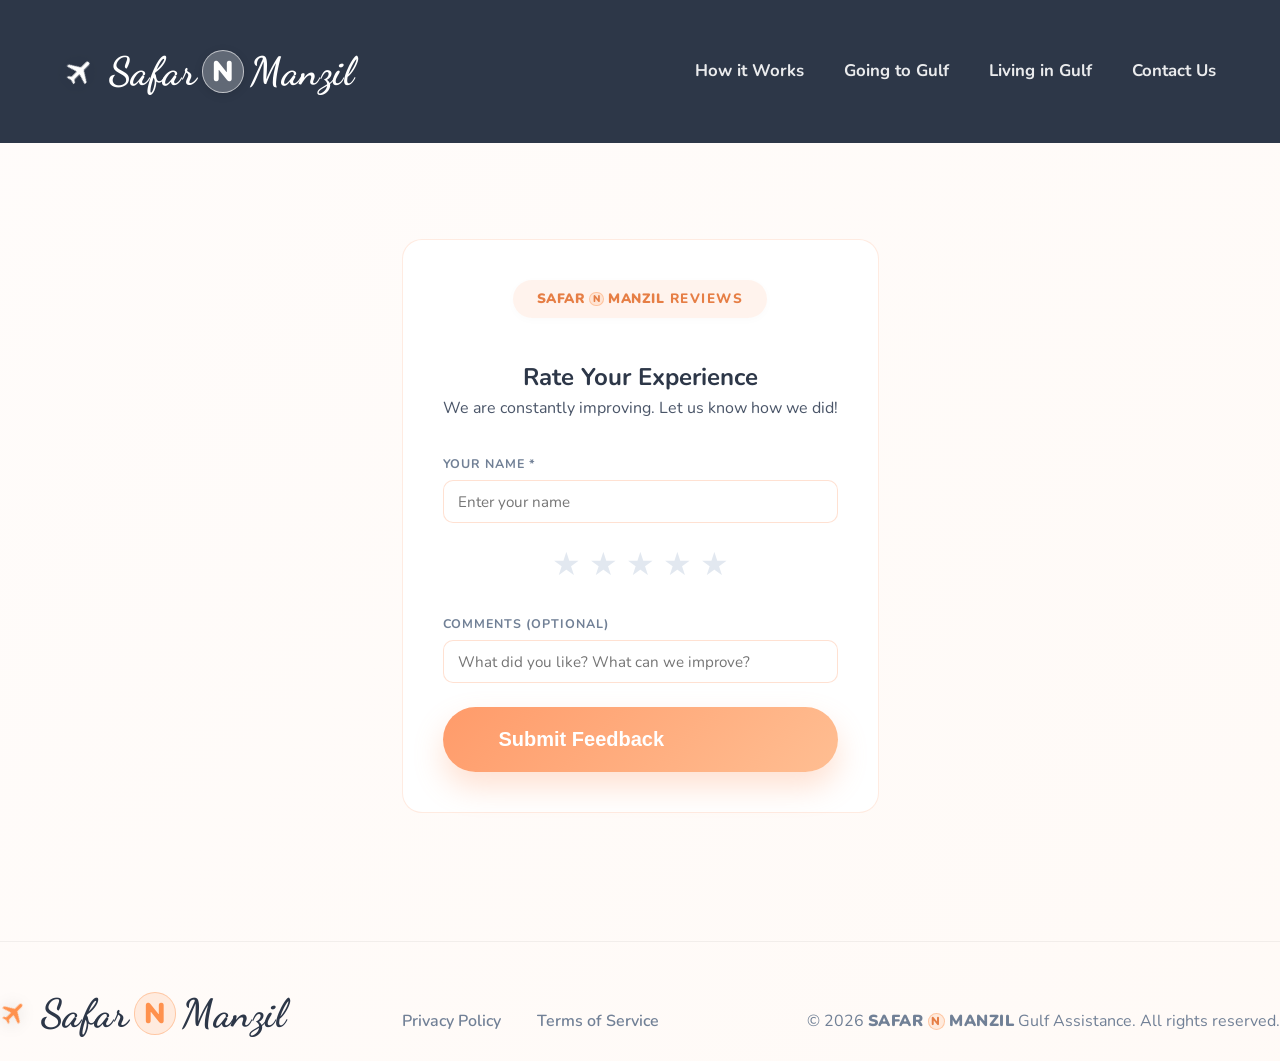
==== commit 08bf4fad: "fix: make feedback form visible on load" ====
--- a/feedback.html
+++ b/feedback.html
@@ -133,7 +133,7 @@
 
     <!-- FEEDBACK SECTION -->
     <section class="section-padding" style="min-height: 80vh; display: flex; align-items: center;">
-        <div class="container fade-in-up">
+        <div class="container">
             <div class="feedback-section shadow-lg">
                 <div id="feedback-form-state">
                     <span class="badge badge-orange"><span class="brand-name">SAFAR <span class="brand-n-badge">N</span> MANZIL</span> REVIEWS</span>
@@ -246,5 +246,6 @@
             }
         });
     </script>
+    <script src="script.js"></script>
 </body>
 </html>
